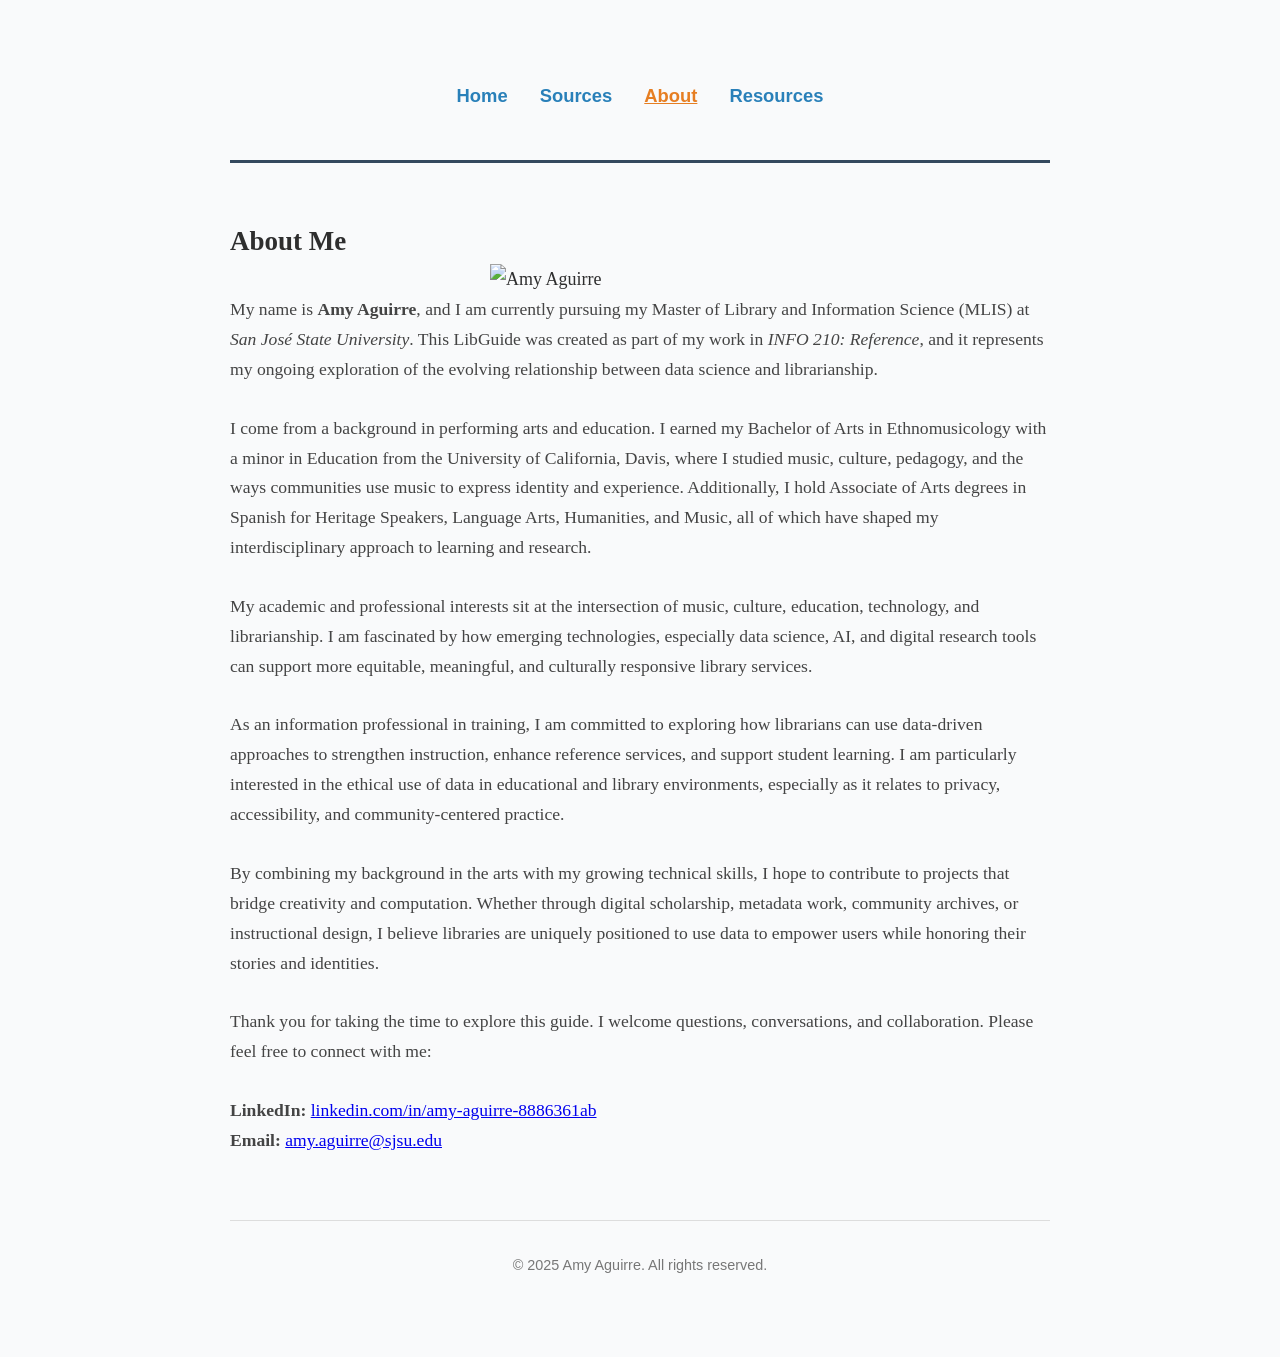
==== about.html @ 67969cd7 "Add files via upload" ====
<!DOCTYPE html>
<html lang="en">
<head>
  <meta charset="UTF-8" />
  <meta name="viewport" content="width=device-width, initial-scale=1" />
  <title>About Amy Aguirre | Data Science & Librarianship</title>
  <link rel="stylesheet" href="style.css" />
</head>
<body>

<header>
  <div id="nav-placeholder"></div>
</header>

<section id="about">
  <h1>About Me</h1>

  <img src="images/amy-profile.jpg" alt="Amy Aguirre" class="small-image">

  <p>My name is <strong>Amy Aguirre</strong>, and I am currently pursuing my Master of Library and Information Science (MLIS) at <em>San José State University</em>. This LibGuide was created as part of my work in <em>INFO 210: Reference</em>, and it represents my ongoing exploration of the evolving relationship between data science and librarianship.</p>

  <p>I come from a background in performing arts and education. I earned my Bachelor of Arts in Ethnomusicology with a minor in Education from the University of California, Davis, where I studied music, culture, pedagogy, and the ways communities use music to express identity and experience. Additionally, I hold Associate of Arts degrees in Spanish for Heritage Speakers, Language Arts, Humanities, and Music, all of which have shaped my interdisciplinary approach to learning and research.</p>

  <p>My academic and professional interests sit at the intersection of music, culture, education, technology, and librarianship. I am fascinated by how emerging technologies, especially data science, AI, and digital research tools can support more equitable, meaningful, and culturally responsive library services.</p>

  <p>As an information professional in training, I am committed to exploring how librarians can use data-driven approaches to strengthen instruction, enhance reference services, and support student learning. I am particularly interested in the ethical use of data in educational and library environments, especially as it relates to privacy, accessibility, and community-centered practice.</p>

  <p>By combining my background in the arts with my growing technical skills, I hope to contribute to projects that bridge creativity and computation. Whether through digital scholarship, metadata work, community archives, or instructional design, I believe libraries are uniquely positioned to use data to empower users while honoring their stories and identities.</p>

  <p>Thank you for taking the time to explore this guide. I welcome questions, conversations, and collaboration. Please feel free to connect with me:</p>

  <p><strong>LinkedIn:</strong> <a href="https://www.linkedin.com/in/amy-aguirre-8886361ab/" target="_blank">linkedin.com/in/amy-aguirre-8886361ab</a><br>
     <strong>Email:</strong> <a href="mailto:amy.aguirre@sjsu.edu">amy.aguirre@sjsu.edu</a>
  </p>
</section>


<footer>
  <p>&copy; 2025 Amy Aguirre. All rights reserved.</p>
</footer>

<script>
  // Load navigation into placeholder and highlight active link
  fetch('nav.html')
    .then(response => response.text())
    .then(data => {
      document.getElementById('nav-placeholder').innerHTML = data;

      const currentPage = window.location.pathname.split("/").pop();
      const navLinks = document.querySelectorAll("#nav-placeholder nav ul.nav-list li a");

      navLinks.forEach(link => {
        if (link.getAttribute("href") === currentPage || (link.getAttribute("href") === "index.html" && currentPage === "")) {
          link.classList.add("active");
        }
      });
    })
    .catch(err => console.error('Failed to load nav:', err));
</script>

</body>
</html>
---- style.css ----
/* Reset */
* {
  margin: 0;
  padding: 0;
  box-sizing: border-box;
}

/* Body & Typography */
body {
  font-family: 'Georgia', serif;
  background: #f9fafb;
  color: #2e2e2e;
  max-width: 900px;
  margin: 3rem auto;
  padding: 2rem 2.5rem;
  line-height: 1.7;
  font-size: 18px;
}

/* Header */
header {
  text-align: center;
  margin-bottom: 3.5rem;
  border-bottom: 3px solid #34495e;
  padding-bottom: 1rem;
}

header h1 {
  font-family: 'Merriweather', serif;
  font-weight: 700;
  font-size: 3.2rem;
  color: #34495e;
  letter-spacing: 1.5px;
  margin-bottom: 0.25rem;
}

/* Navigation Bar */
nav {
  text-align: center;
  margin-bottom: 2rem;
}

.nav-list {
  list-style: none;
  padding: 0;
  display: inline-flex;
  gap: 2rem;
  justify-content: center;
}

.nav-list li a {
  font-family: 'Open Sans', sans-serif;
  color: #2980b9;
  font-weight: 600;
  text-decoration: none;
  font-size: 1.15rem;
  transition: color 0.3s ease;
}

.nav-list li a:hover,
.nav-list li a:focus {
  color: #e67e22;
  text-decoration: underline;
}

.nav-list li a.active {
  color: #e67e22;
  text-decoration: underline;
  font-weight: 700;
}

/* Intro Section */
.intro {
  font-style: italic;
  color: #555555;
  border-left: 6px solid #2980b9;
  background-color: #eaf2f8;
  padding: 1.2rem 1.5rem;
  margin-bottom: 3rem;
  border-radius: 6px;
  font-size: 1.25rem;
}

.intro a {
  color: #2980b9;
  font-weight: 600;
  text-decoration: none;
  transition: color 0.3s ease;
}

.intro a:hover,
.intro a:focus {
  color: #e67e22;
  text-decoration: underline;
}

/* Section Headings */
section h2 {
  font-family: 'Merriweather', serif;
  font-weight: 700;
  font-size: 2.2rem;
  color: #34495e;
  border-bottom: 3px solid #2980b9;
  padding-bottom: 0.4rem;
  margin-bottom: 1.75rem;
}

/* Paragraphs */
section p {
  margin-bottom: 1.8rem;
  font-size: 1.1rem;
  color: #444444;
}

/* Lists */
ul.pages-list {
  list-style: none;
  padding-left: 0;
  margin-bottom: 2.5rem;
}

ul.pages-list li {
  position: relative;
  padding-left: 1.8rem;
  margin-bottom: 1.3rem;
  font-family: 'Open Sans', sans-serif;
  font-size: 1.1rem;
  color: #3c3c3c;
}

ul.pages-list li::before {
  content: "•";
  position: absolute;
  left: 0;
  color: #2980b9;
  font-size: 1.6rem;
  line-height: 1;
  top: 0;
}

ul.pages-list a {
  color: #2980b9;
  font-weight: 600;
  text-decoration: none;
  transition: color 0.3s ease;
}

ul.pages-list a:hover,
ul.pages-list a:focus {
  color: #e67e22;
  text-decoration: underline;
}

/* Footer */
footer {
  text-align: center;
  margin-top: 4rem;
  padding-top: 2rem;
  border-top: 1px solid #ddd;
  color: #777;
  font-size: 0.9rem;
  font-family: 'Open Sans', sans-serif;
}

/* Responsive */
@media (max-width: 700px) {
  body {
    margin: 1.5rem;
    padding: 1.2rem;
    font-size: 16px;
  }
  header h1 {
    font-size: 2.2rem;
  }
  nav {
    margin-bottom: 1.5rem;
  }
  .nav-list {
    gap: 1.2rem;
    flex-wrap: wrap;
  }
  nav a {
    font-size: 1rem;
  }
  .intro {
    font-size: 1.1rem;
  }
  section h2 {
    font-size: 1.6rem;
    margin-bottom: 1.2rem;
  }
  ul.pages-list li {
    font-size: 1rem;
    padding-left: 1.4rem;
  }
  ul.pages-list li::before {
    font-size: 1.3rem;
  }
}

/* Image size helper */
.small-image {
  width: 300px;
  height: auto;
  display: block;
  margin: 0 auto;
  max-width: 100%;
  
  /* Blog Stuff */
}
.blog-post {
  margin-bottom: 3rem;
  padding-bottom: 1.5rem;
  border-bottom: 1px solid #ccc;
}

.blog-post h2 {
  font-family: 'Merriweather', serif;
  color: #2c3e50;
  font-size: 1.8rem;
  margin-bottom: 0.3rem;
}

.blog-post em {
  color: #7a7a7a;
  font-size: 0.9rem;
}

.blog-post p {
  font-family: 'Georgia', serif;
  color: #444;
  font-size: 1.1rem;
  line-height: 1.6;
}
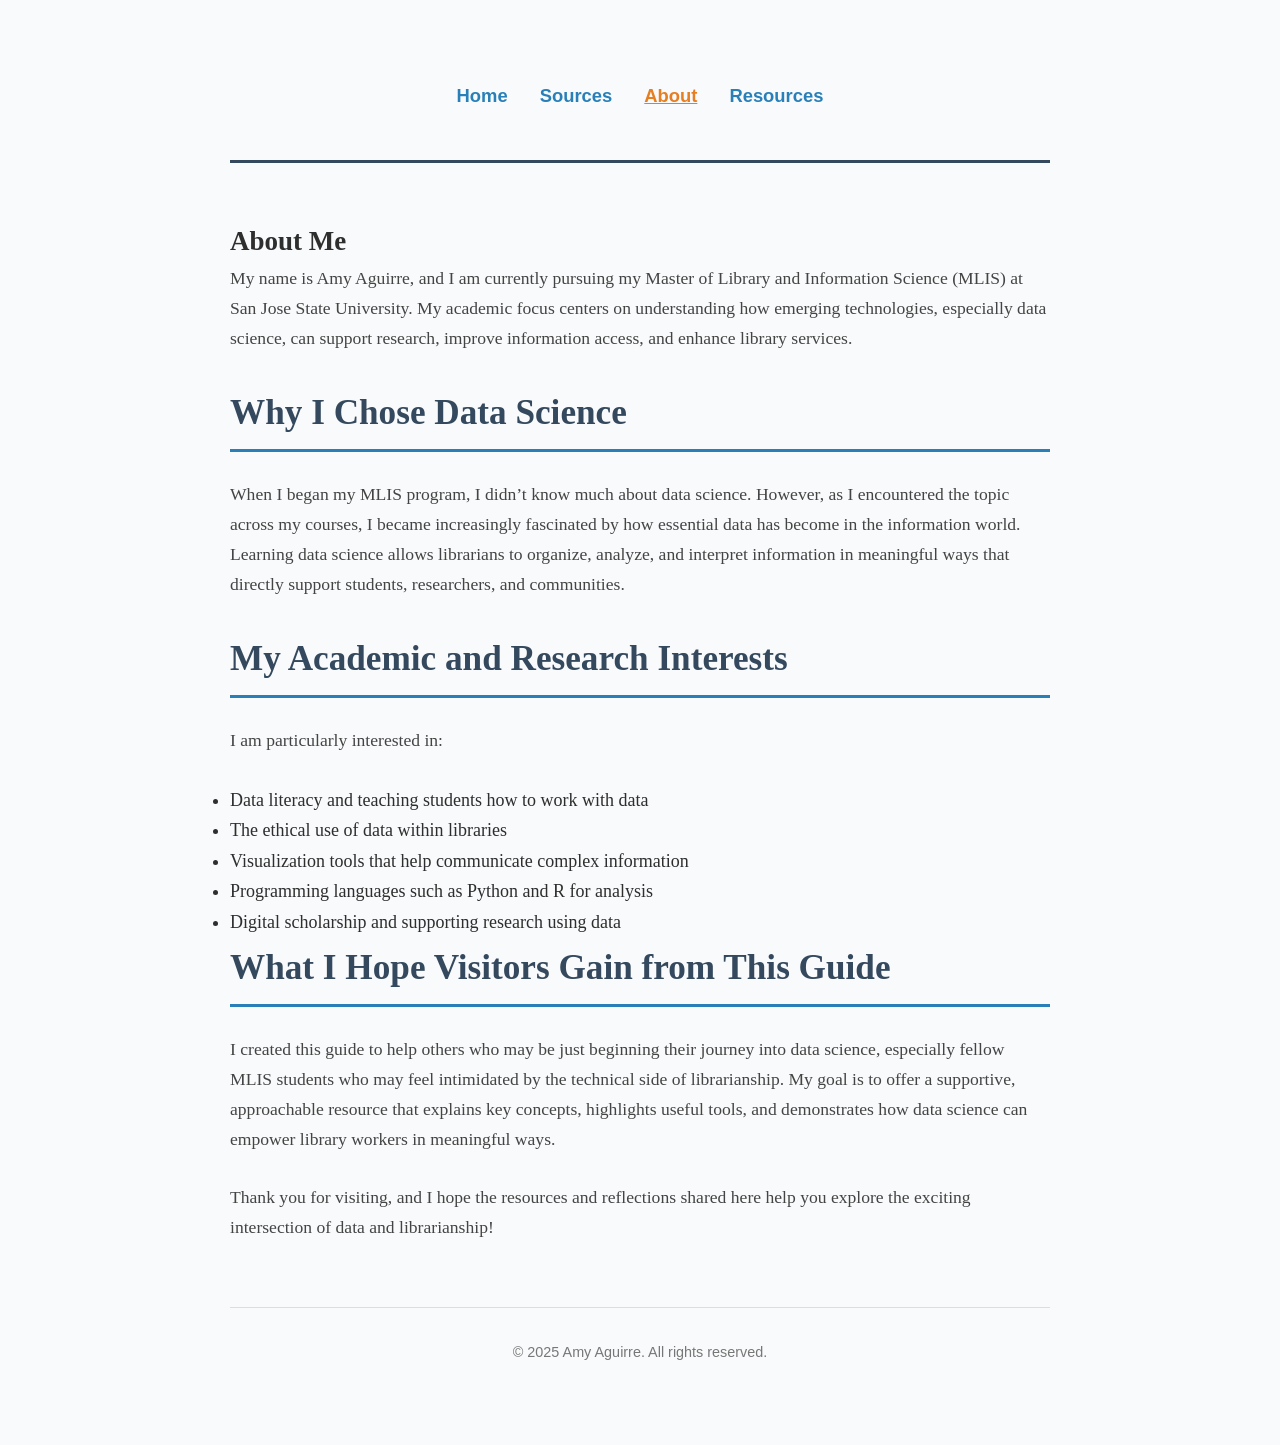
==== commit 4790bbbe: "Revise about section and enhance content" ====
--- a/about.html
+++ b/about.html
@@ -12,28 +12,51 @@
   <div id="nav-placeholder"></div>
 </header>
 
-<section id="about">
-  <h1>About Me</h1>
+<main class="container">
+  <section class="about">
+    <h1>About Me</h1>
 
-  <img src="images/amy-profile.jpg" alt="Amy Aguirre" class="small-image">
+    <p>
+      My name is Amy Aguirre, and I am currently pursuing my Master of Library and 
+      Information Science (MLIS) at San Jose State University. My academic focus centers on understanding how 
+      emerging technologies, especially data science, can support research, improve 
+      information access, and enhance library services.
+    </p>
 
-  <p>My name is <strong>Amy Aguirre</strong>, and I am currently pursuing my Master of Library and Information Science (MLIS) at <em>San José State University</em>. This LibGuide was created as part of my work in <em>INFO 210: Reference</em>, and it represents my ongoing exploration of the evolving relationship between data science and librarianship.</p>
+    <h2>Why I Chose Data Science</h2>
+    <p>
+      When I began my MLIS program, I didn’t know much about data science. However, as I 
+      encountered the topic across my courses, I became increasingly fascinated by how 
+      essential data has become in the information world. Learning data science allows 
+      librarians to organize, analyze, and interpret information in meaningful ways that 
+      directly support students, researchers, and communities.
+    </p>
 
-  <p>I come from a background in performing arts and education. I earned my Bachelor of Arts in Ethnomusicology with a minor in Education from the University of California, Davis, where I studied music, culture, pedagogy, and the ways communities use music to express identity and experience. Additionally, I hold Associate of Arts degrees in Spanish for Heritage Speakers, Language Arts, Humanities, and Music, all of which have shaped my interdisciplinary approach to learning and research.</p>
+    <h2>My Academic and Research Interests</h2>
+    <p>I am particularly interested in:</p>
+    <ul>
+      <li>Data literacy and teaching students how to work with data</li>
+      <li>The ethical use of data within libraries</li>
+      <li>Visualization tools that help communicate complex information</li>
+      <li>Programming languages such as Python and R for analysis</li>
+      <li>Digital scholarship and supporting research using data</li>
+    </ul>
 
-  <p>My academic and professional interests sit at the intersection of music, culture, education, technology, and librarianship. I am fascinated by how emerging technologies, especially data science, AI, and digital research tools can support more equitable, meaningful, and culturally responsive library services.</p>
+    <h2>What I Hope Visitors Gain from This Guide</h2>
+    <p>
+      I created this guide to help others who may be just beginning their journey into 
+      data science, especially fellow MLIS students who may feel intimidated by the 
+      technical side of librarianship. My goal is to offer a supportive, approachable 
+      resource that explains key concepts, highlights useful tools, and demonstrates how 
+      data science can empower library workers in meaningful ways.
+    </p>
 
-  <p>As an information professional in training, I am committed to exploring how librarians can use data-driven approaches to strengthen instruction, enhance reference services, and support student learning. I am particularly interested in the ethical use of data in educational and library environments, especially as it relates to privacy, accessibility, and community-centered practice.</p>
-
-  <p>By combining my background in the arts with my growing technical skills, I hope to contribute to projects that bridge creativity and computation. Whether through digital scholarship, metadata work, community archives, or instructional design, I believe libraries are uniquely positioned to use data to empower users while honoring their stories and identities.</p>
-
-  <p>Thank you for taking the time to explore this guide. I welcome questions, conversations, and collaboration. Please feel free to connect with me:</p>
-
-  <p><strong>LinkedIn:</strong> <a href="https://www.linkedin.com/in/amy-aguirre-8886361ab/" target="_blank">linkedin.com/in/amy-aguirre-8886361ab</a><br>
-     <strong>Email:</strong> <a href="mailto:amy.aguirre@sjsu.edu">amy.aguirre@sjsu.edu</a>
-  </p>
-</section>
-
+    <p>
+      Thank you for visiting, and I hope the resources and reflections shared here help 
+      you explore the exciting intersection of data and librarianship!
+    </p>
+  </section>
+</main>
 
 <footer>
   <p>&copy; 2025 Amy Aguirre. All rights reserved.</p>
@@ -50,12 +73,15 @@
       const navLinks = document.querySelectorAll("#nav-placeholder nav ul.nav-list li a");
 
       navLinks.forEach(link => {
-        if (link.getAttribute("href") === currentPage || (link.getAttribute("href") === "index.html" && currentPage === "")) {
+        if (
+          link.getAttribute("href") === currentPage ||
+          (link.getAttribute("href") === "index.html" && currentPage === "")
+        ) {
           link.classList.add("active");
         }
       });
     })
-    .catch(err => console.error('Failed to load nav:', err));
+    .catch(err => console.error("Failed to load nav:", err));
 </script>
 
 </body>
